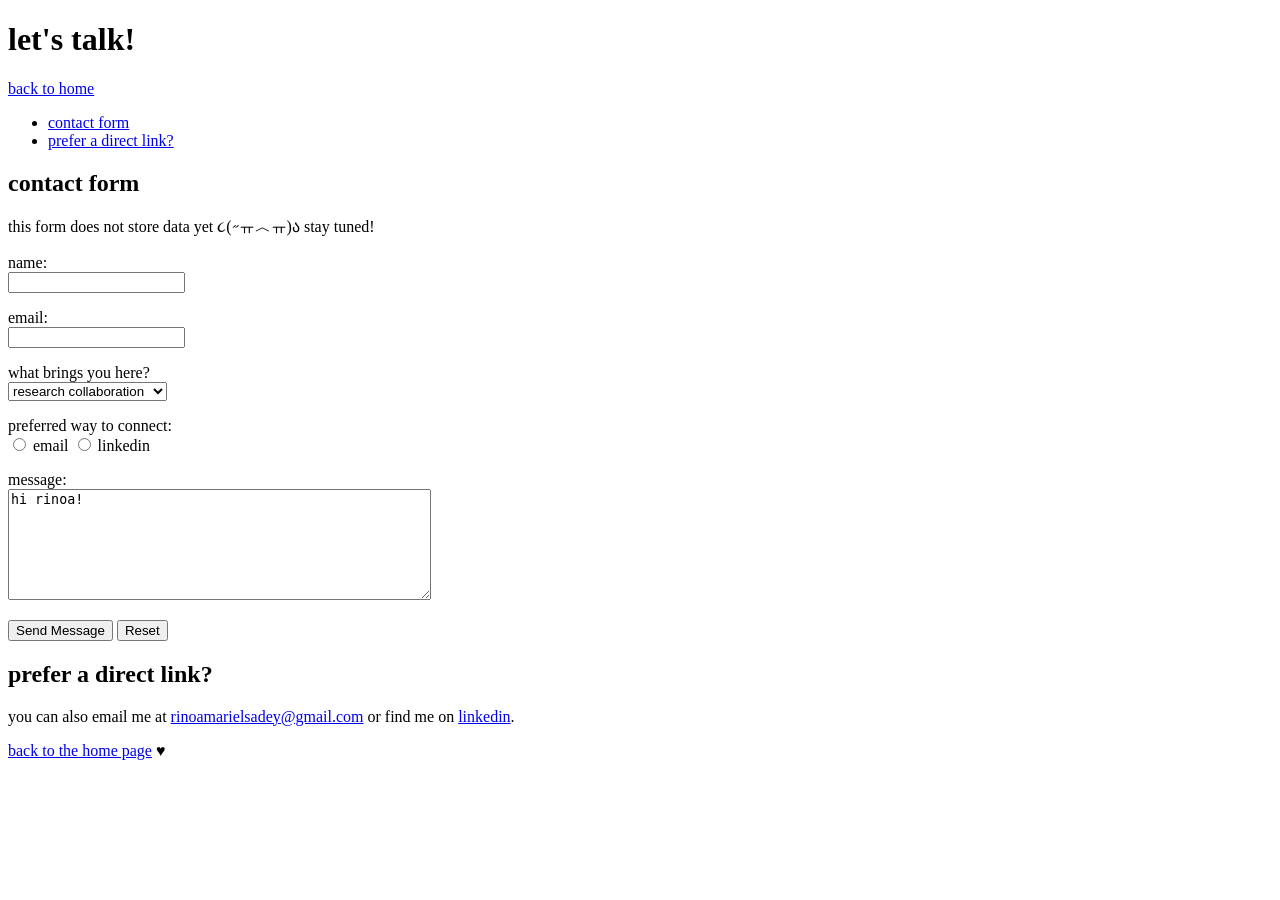
==== contact.html @ 8b1c3eef "completed everything (?)" ====
<!DOCTYPE html>
<html lang="en">
	<head>
		<title> contact rinoa! </title>
		<meta charset="UTF-8">
		<meta name="viewport" content="width=device-width, initial-scale=1">
	</head>
	<body>
		<header id="top">
        	<h1>let's talk!</h1>
			<a href="home.html"> back to home </a>
    	</header>
		<nav>
			<ul>
				<li><a href="contact.html#contact-form"> contact form </a></li>
				<li><a href="contact.html#direct-contact"> prefer a direct link? </a></li>
			</ul>
		</nav>
		<section id="contact-form">
        	<h2>contact form</h2>
        	<p>this form does not store data yet ૮(˶ㅠ︿ㅠ)ა stay tuned!</p>
            	<form action="#" method="get">
                	<p>
                    	<label for="name">name:</label><br>
                    	<input type="text" id="name" name="name">
                	</p>

                	<p>
                    	<label for="email">email:</label><br>
                    	<input type="email" id="email" name="email">
                	</p>

                	<p>
                    	<label for="reason">what brings you here?</label><br>
                    	<select id="reason" name="reason">
                        	<option value="research">research collaboration</option>
                        	<option value="academic">academic conversation</option>
                        	<option value="chess">chess</option>
                        	<option value="other">something else</option>
                    	</select>
                	</p>

                	<p>
                    	preferred way to connect:<br>
                    	<input type="radio" id="email-choice" name="contact-method" value="email">
                    	<label for="email-choice">email</label>
                    	<input type="radio" id="linkedin-choice" name="contact-method" value="linkedin">
                    	<label for="linkedin-choice">linkedin</label>
                	</p>

                	<p>
                    	<label for="message">message:</label><br>
                    	<textarea id="message" name="message" rows="7" cols="50">hi rinoa!</textarea>
                	</p>

                	<p>
                    	<input type="submit" value="Send Message">
                    	<input type="reset" value="Reset">
                	</p>
            	</form>
        	</section>

        	<section id="direct-contact">
            <h2> prefer a direct link? </h2>
            <p>
                you can also email me at
                <a href="mailto:rinoamarielsadey@gmail.com">rinoamarielsadey@gmail.com</a>
                or find me on
                <a href="https://www.linkedin.com/in/rinoa-mariel-sadey" target="_blank" title="Rinoa Sadey on LinkedIn">linkedin</a>.
            </p>
        </section>
    <footer>
        <p><a href="home.html">back to the home page</a> &hearts;</p>
    </footer>
</html>
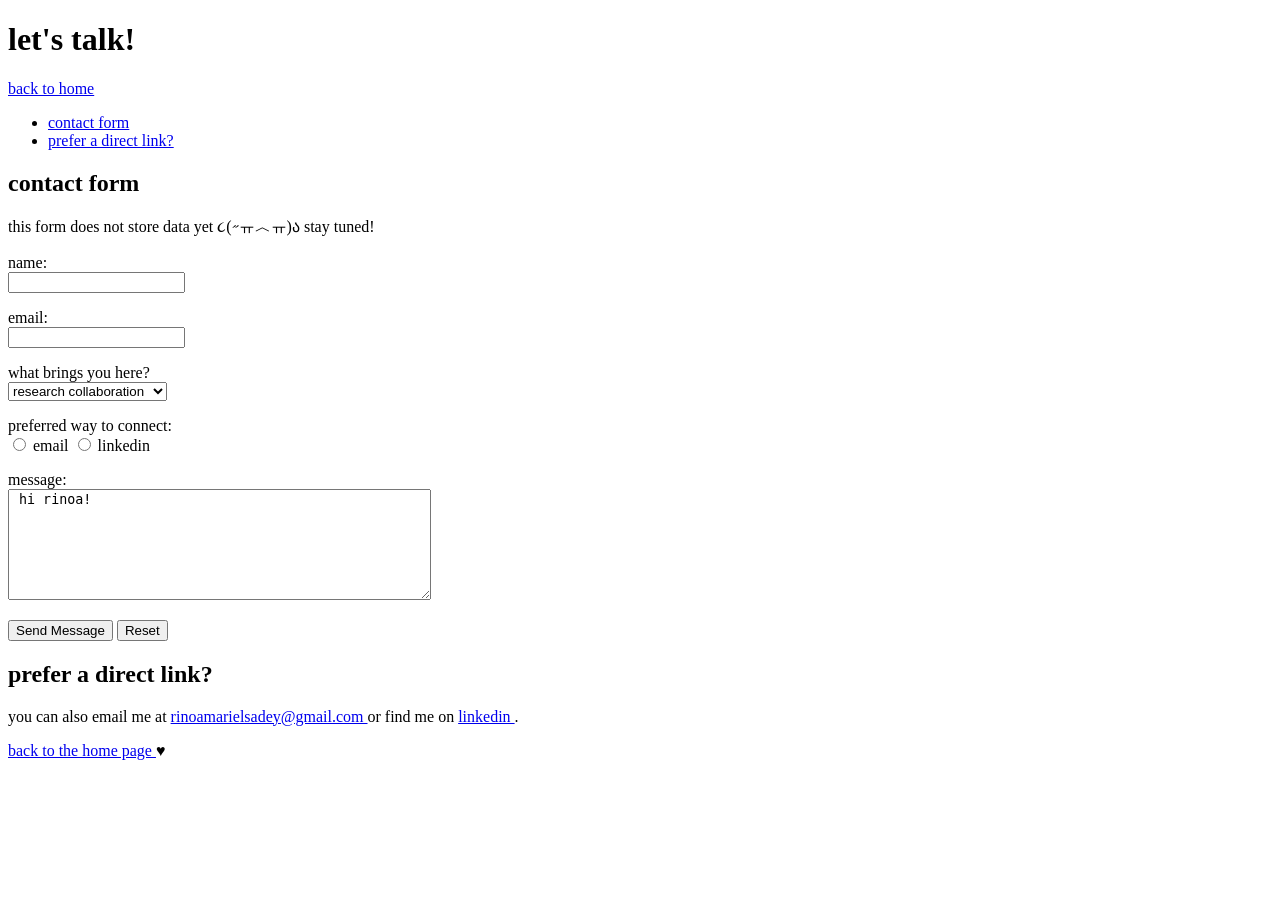
==== commit a0fb1c9a: "spacing edits" ====
--- a/contact.html
+++ b/contact.html
@@ -7,8 +7,8 @@
 	</head>
 	<body>
 		<header id="top">
-        	<h1>let's talk!</h1>
-			<a href="home.html"> back to home </a>
+        	<h1> let's talk! </h1>
+			<a href="index.html"> back to home </a>
     	</header>
 		<nav>
 			<ul>
@@ -17,40 +17,40 @@
 			</ul>
 		</nav>
 		<section id="contact-form">
-        	<h2>contact form</h2>
-        	<p>this form does not store data yet ૮(˶ㅠ︿ㅠ)ა stay tuned!</p>
+        	<h2> contact form </h2>
+        	<p> this form does not store data yet ૮(˶ㅠ︿ㅠ)ა stay tuned! </p>
             	<form action="#" method="get">
                 	<p>
-                    	<label for="name">name:</label><br>
+                    	<label for="name"> name: </label><br>
                     	<input type="text" id="name" name="name">
                 	</p>
 
                 	<p>
-                    	<label for="email">email:</label><br>
+                    	<label for="email"> email: </label><br>
                     	<input type="email" id="email" name="email">
                 	</p>
 
                 	<p>
-                    	<label for="reason">what brings you here?</label><br>
+                    	<label for="reason"> what brings you here? </label><br>
                     	<select id="reason" name="reason">
-                        	<option value="research">research collaboration</option>
-                        	<option value="academic">academic conversation</option>
-                        	<option value="chess">chess</option>
-                        	<option value="other">something else</option>
+                        	<option value="research"> research collaboration </option>
+                        	<option value="academic"> academic conversation </option>
+                        	<option value="chess"> chess </option>
+                        	<option value="other"> something else </option>
                     	</select>
                 	</p>
 
                 	<p>
-                    	preferred way to connect:<br>
+                    	preferred way to connect: <br>
                     	<input type="radio" id="email-choice" name="contact-method" value="email">
-                    	<label for="email-choice">email</label>
+                    	<label for="email-choice"> email </label>
                     	<input type="radio" id="linkedin-choice" name="contact-method" value="linkedin">
-                    	<label for="linkedin-choice">linkedin</label>
+                    	<label for="linkedin-choice"> linkedin </label>
                 	</p>
 
                 	<p>
-                    	<label for="message">message:</label><br>
-                    	<textarea id="message" name="message" rows="7" cols="50">hi rinoa!</textarea>
+                    	<label for="message"> message: </label><br>
+                    	<textarea id="message" name="message" rows="7" cols="50"> hi rinoa! </textarea>
                 	</p>
 
                 	<p>
@@ -64,12 +64,12 @@
             <h2> prefer a direct link? </h2>
             <p>
                 you can also email me at
-                <a href="mailto:rinoamarielsadey@gmail.com">rinoamarielsadey@gmail.com</a>
+                <a href="mailto:rinoamarielsadey@gmail.com"> rinoamarielsadey@gmail.com </a>
                 or find me on
-                <a href="https://www.linkedin.com/in/rinoa-mariel-sadey" target="_blank" title="Rinoa Sadey on LinkedIn">linkedin</a>.
+                <a href="https://www.linkedin.com/in/rinoa-mariel-sadey" target="_blank"> linkedin </a>.
             </p>
         </section>
     <footer>
-        <p><a href="home.html">back to the home page</a> &hearts;</p>
+        <p><a href="index.html"> back to the home page </a> &hearts;</p>
     </footer>
 </html>
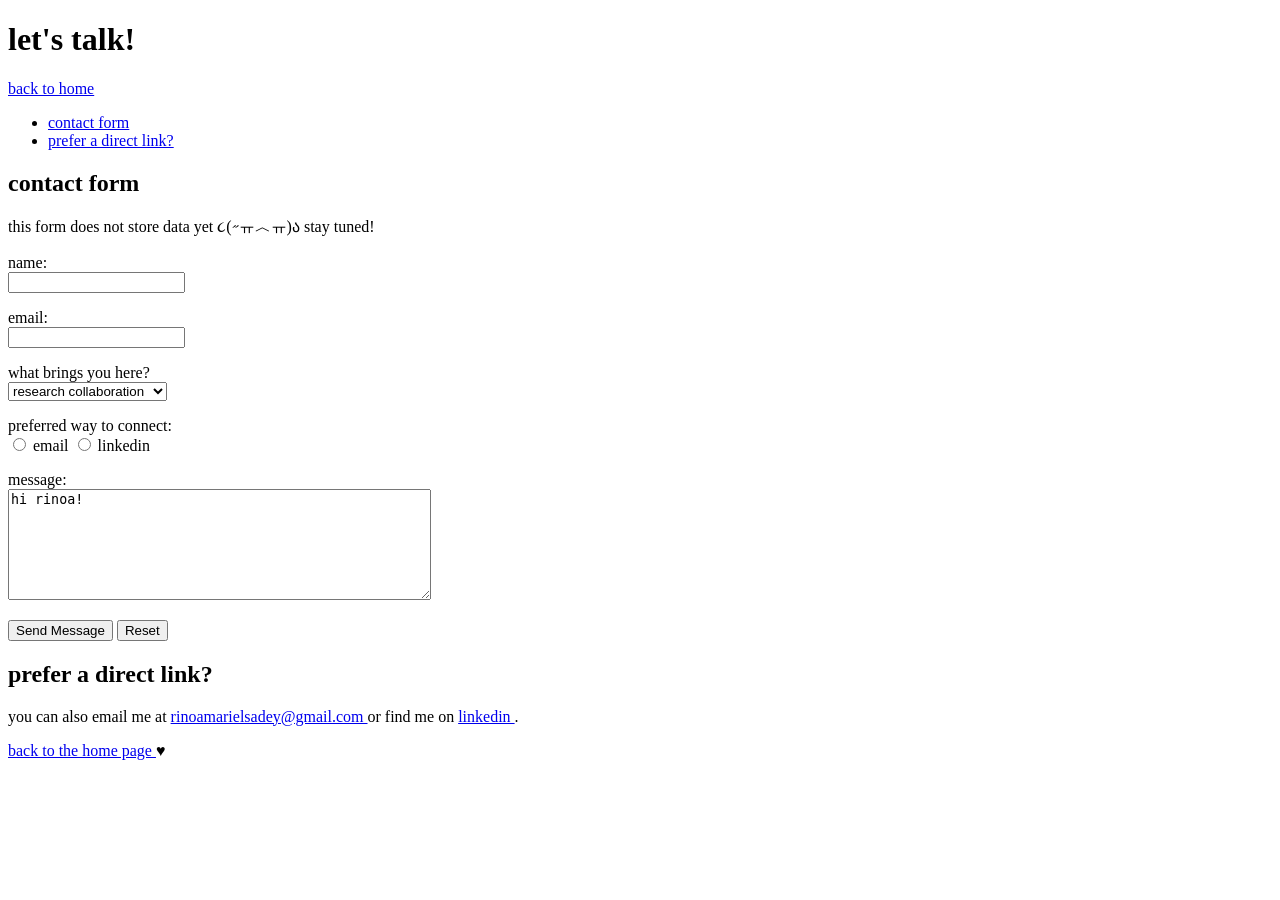
==== commit d42f5e64: "removed a space" ====
--- a/contact.html
+++ b/contact.html
@@ -50,7 +50,7 @@
 
                 	<p>
                     	<label for="message"> message: </label><br>
-                    	<textarea id="message" name="message" rows="7" cols="50"> hi rinoa! </textarea>
+                    	<textarea id="message" name="message" rows="7" cols="50">hi rinoa! </textarea>
                 	</p>
 
                 	<p>
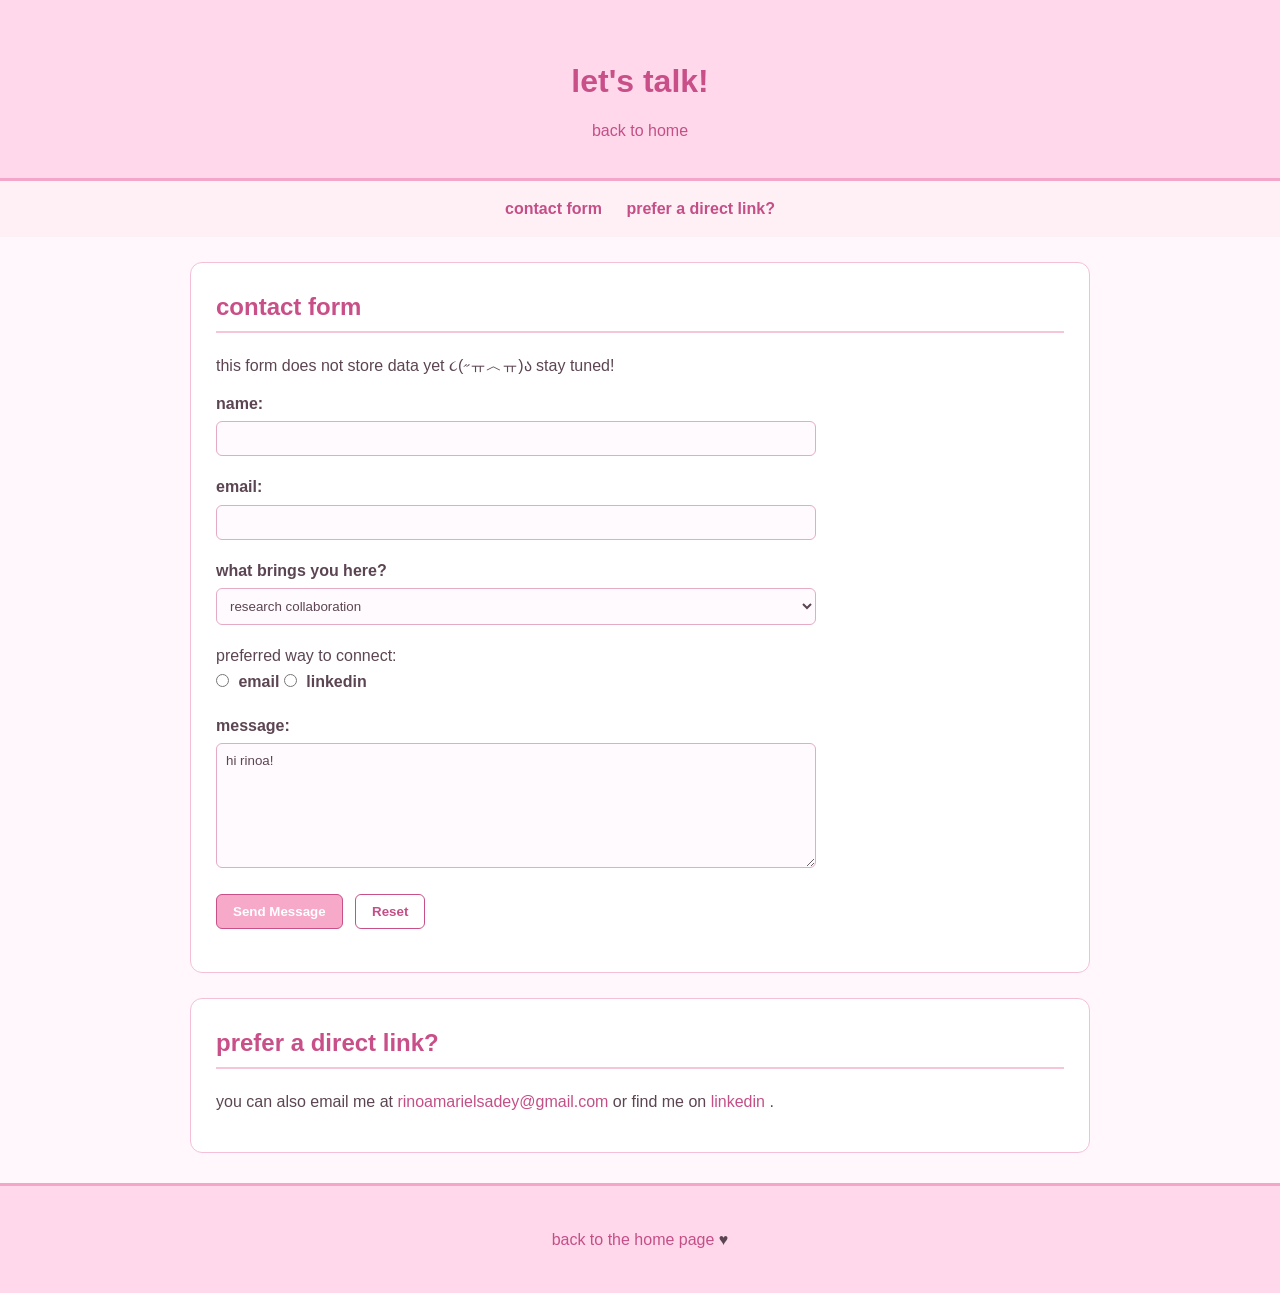
==== commit beb6a004: "added styling using css!" ====
--- a/contact.html
+++ b/contact.html
@@ -4,6 +4,7 @@
 		<title> contact rinoa! </title>
 		<meta charset="UTF-8">
 		<meta name="viewport" content="width=device-width, initial-scale=1">
+		<link rel="stylesheet" type="text/css" href="styles.css">
 	</head>
 	<body>
 		<header id="top">
--- a/styles.css
+++ b/styles.css
@@ -0,0 +1,218 @@
+* {
+    box-sizing: border-box;
+}
+
+body {
+    font-family: Arial, Helvetica, sans-serif;
+    line-height: 1.6;
+    color: #5c4552;
+    background-color: #fff7fb;
+    margin: 0;
+    padding: 0;
+}
+
+header {
+    background-color: #ffd9eb;
+    text-align: center;
+    padding: 35px 20px;
+    border-bottom: 3px solid #f3a6c7;
+}
+
+header h1 {
+    color: #c94f88;
+    margin-bottom: 10px;
+}
+
+header p {
+    margin: 5px 0;
+}
+
+header img {
+    display: block;
+    width: 240px;
+    height: 240px;
+    margin: 20px auto;
+    border: 5px solid #ffffff;
+    border-radius: 50%;
+}
+
+a {
+    color: #c44f87;
+    text-decoration: none;
+}
+
+a:hover {
+    color: #8f315f;
+    text-decoration: underline;
+}
+
+nav {
+    background-color: #fff0f6;
+    padding: 10px 20px;
+    text-align: center;
+    border-bottom: 1pm solid #f3c0d7;
+}
+
+nav ul {
+    list-style-type: none;
+    margin: 0;
+    padding: 0;
+}
+
+nav li {
+    display: inline-block;
+    margin: 5px 10px;
+}
+
+nav a {
+    font-weight: bold;
+}
+
+section {
+    max-width: 900px;
+    margin: 25px auto;
+    padding: 25px;
+    background-color: #ffffff;
+    border: 1px solid #f3c0d7;
+    border-radius: 12px;
+}
+
+section h2 {
+    color: #c94f88;
+    margin-top: 0;
+    border-bottom: 2px solid #f6c5da;
+    padding-bottom: 5px;
+}
+
+section img {
+    display: block;
+    max-width: 100%;
+    width: 240px;
+    height: 240px;
+    object-fit: cover;
+    margin: 15px auto;
+    border-radius: 12px;
+    border: 3px solid #f3a6c7;
+}
+
+section p {
+    margin: 12px 0;
+}
+
+section ul {
+    padding-left: 25px;
+}
+
+video {
+    display: block;
+    max-width: 100%;
+    margin: 20px auto 10px;
+    border: 3px solid #f3a6c7;
+    border-radius: 10px;
+}
+
+table {
+    width: 100%;
+    border-collapse: collapse;
+    margin-top: 15px;
+    background-color: #ffffff;
+}
+
+th,
+td {
+    border: 1px solid #efbdd3;
+    padding: 10px;
+    text-align: left;
+}
+
+th {
+    background-color: #f7c5da;
+    color: #7d3658;
+}
+
+tr:nth-child(even) {
+    background-color: #fff7fb;
+}
+
+form p {
+    margin-bottom: 18px;
+}
+
+label {
+    font-weight: bold;
+}
+
+input[type="text"],
+input[type="email"],
+select,
+textarea {
+    width: 100%;
+    max-width: 600px;
+    padding: 9px;
+    margin-top: 5px;
+    border: 1px solid #e5aac4;
+    border-radius: 6px;
+    font-family: inherit;
+    color: #5c4552;
+    background-color: #fffafd;
+}
+
+input[type="radio"] {
+    margin-left: 0;
+    margin-right: 5px;
+}
+
+input[type="submit"],
+input[type="reset"] {
+    padding: 9px 16px;
+    margin-right: 8px;
+    border: 1px solid #c94f88;
+    border-radius: 6px;
+    background-color: #f6a9c9;
+    color: #ffffff;
+    font-weight: bold;
+    cursor: pointer;
+}
+
+input[type="reset"] {
+    background-color: #ffffff;
+    color: #c44f87;
+}
+
+input[type="submit"]:hover,
+input[type="reset"]:hover {
+    background-color: #f29abb;
+}
+
+footer {
+    background-color: #ffd9eb;
+    text-align: center;
+    padding: 25px 20px;
+    margin-top: 30px;
+    border-top: 3px solid #f3a6c7;
+}
+
+hr {
+    border: 0;
+    border-top: 1px solid #f3c0d7;
+}
+
+@media (max-width: 700px) {
+    section {
+        margin: 15px;
+        padding: 18px;
+    }
+
+    nav li {
+        display: block;
+    }
+
+    table {
+        font-size: 14px;
+    }
+
+    th,
+    td {
+        padding: 7px;
+    }
+}
